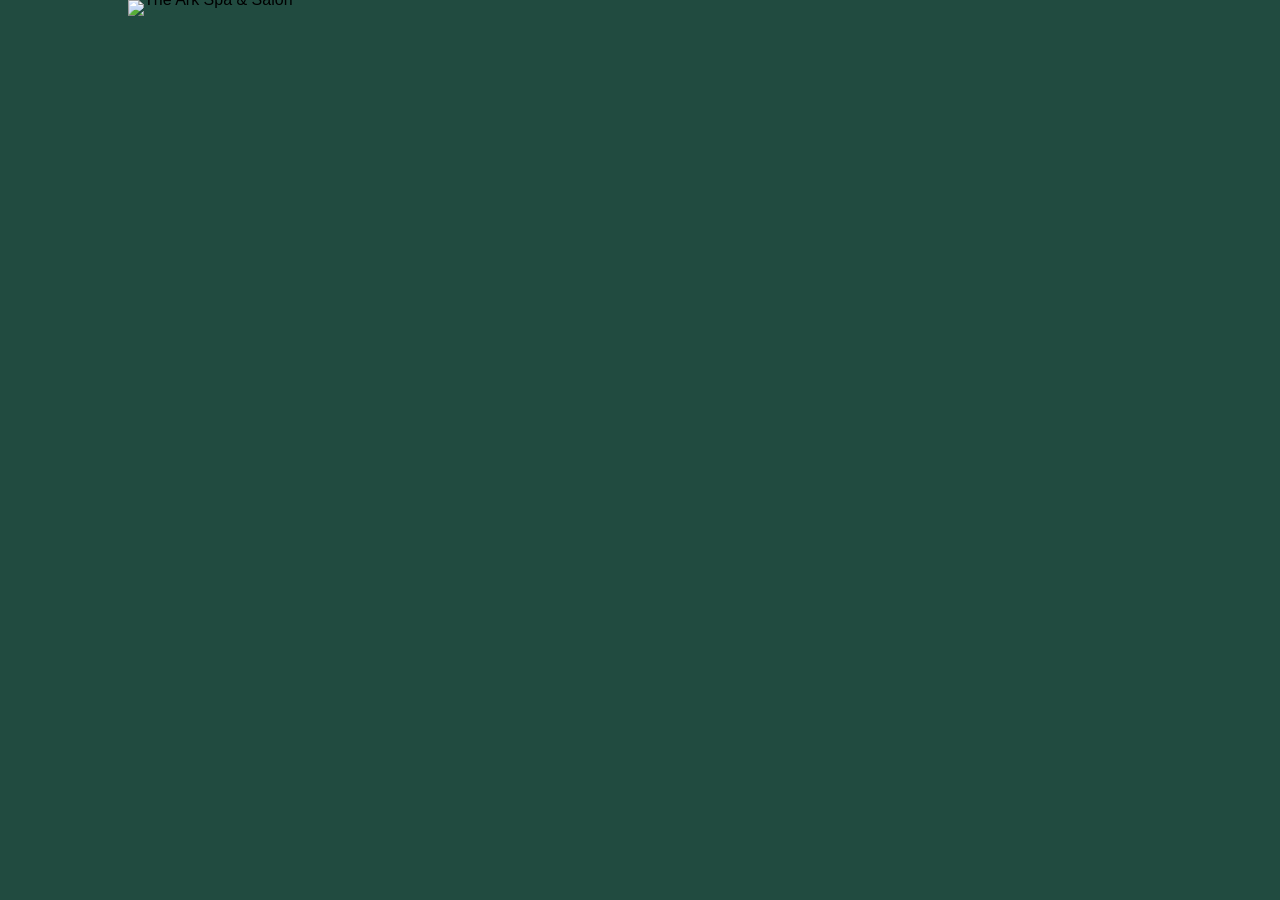
==== index.html @ 49e9280d "Fix master design loading with embedded SVG asset" ====
<!doctype html>
<html lang="en">
<head>
<meta charset="utf-8">
<meta name="viewport" content="width=device-width,initial-scale=1,viewport-fit=cover">
<title>The Ark Spa & Salon | Vijay Nagar, Indore</title>
<meta name="description" content="The Ark Spa & Salon — Reducing Stress • Increasing Relaxation. Vijay Nagar, Indore.">
<link rel="stylesheet" href="style.css?v=18">
</head>
<body>
<main class="design-shell" id="home">
  <img class="master-design" src="https://raw.githubusercontent.com/Anjulraja1995/the-ark-spa-salon/main/assets/master-design.svg?v=18" alt="The Ark Spa & Salon" decoding="sync" fetchpriority="high">
  <nav class="hotspots" aria-label="Website navigation">
    <a class="hotspot home" href="#home" aria-label="Home"></a>
    <a class="hotspot about" href="#about" aria-label="About Us"></a>
    <a class="hotspot services" href="#services" aria-label="Services"></a>
    <a class="hotspot packages" href="#packages" aria-label="Packages"></a>
    <a class="hotspot gallery" href="#gallery" aria-label="Gallery"></a>
    <a class="hotspot offers" href="#offers" aria-label="Offers"></a>
    <a class="hotspot contact" href="#contact" aria-label="Contact Us"></a>
    <button class="hotspot book" type="button" data-book aria-label="Book Appointment"></button>
    <a class="hotspot call" href="tel:+919584885121" aria-label="Call The Ark Spa and Salon"></a>
    <a class="hotspot whatsapp" target="_blank" rel="noopener" href="https://wa.me/919584885121?text=Hello%20The%20Ark%20Spa%20%26%20Salon%2C%20I%20would%20like%20to%20book%20an%20appointment." aria-label="WhatsApp The Ark Spa and Salon"></a>
    <span class="hotspot services-target" id="services" aria-hidden="true"></span>
    <span class="hotspot packages-target" id="packages" aria-hidden="true"></span>
    <span class="hotspot gallery-target" id="gallery" aria-hidden="true"></span>
    <span class="hotspot offers-target" id="offers" aria-hidden="true"></span>
    <span class="hotspot about-target" id="about" aria-hidden="true"></span>
    <span class="hotspot contact-target" id="contact" aria-hidden="true"></span>
  </nav>
</main>
<dialog id="booking">
  <form method="dialog" class="booking-card">
    <button class="close" value="cancel" aria-label="Close">×</button>
    <p class="eyebrow">THE ARK</p>
    <h2>Book Appointment</h2>
    <p>Daily 11:00 AM – 9:00 PM</p>
    <input id="bname" required placeholder="Your name">
    <input id="bphone" required inputmode="tel" placeholder="Mobile number">
    <select id="bservice"><option>Massage Therapy</option><option>Foot Therapy</option><option>Scrubbed Therapy</option><option>Asian Therapy</option></select>
    <input id="bdate" type="date"><input id="btime" type="time">
    <button class="send" type="button" id="sendBooking">Send on WhatsApp</button>
  </form>
</dialog>
<script>
const dialog=document.getElementById('booking');
document.querySelectorAll('[data-book]').forEach(b=>b.addEventListener('click',()=>dialog.showModal()));
document.getElementById('sendBooking').addEventListener('click',()=>{const name=document.getElementById('bname').value.trim(),phone=document.getElementById('bphone').value.trim(),service=document.getElementById('bservice').value,date=document.getElementById('bdate').value||'Not specified',time=document.getElementById('btime').value||'Not specified';if(!name||!phone){alert('Please enter your name and mobile number.');return}const message=`Hello The Ark Spa & Salon, I would like to book an appointment.\nName: ${name}\nMobile: ${phone}\nService: ${service}\nDate: ${date}\nTime: ${time}`;window.open('https://wa.me/919584885121?text='+encodeURIComponent(message),'_blank','noopener');dialog.close()});
</script>
</body>
</html>
---- style.css ----
*{box-sizing:border-box}html{scroll-behavior:smooth}body{margin:0;background:#214b40;font-family:Arial,Helvetica,sans-serif}.design-shell{position:relative;width:100%;max-width:1024px;margin:0 auto;background:#214b40;line-height:0}.master-design{display:block;width:100%;height:auto;max-width:1024px;margin:0 auto}.hotspots{position:absolute;inset:0;pointer-events:none}.hotspot{position:absolute;display:block;pointer-events:auto;background:transparent;border:0;padding:0;cursor:pointer}.hotspot.home{left:3%;top:1%;width:11%;height:4%}.hotspot.about{left:14%;top:1%;width:13%;height:4%}.hotspot.services{left:27%;top:1%;width:13%;height:4%}.hotspot.packages{left:40%;top:1%;width:13%;height:4%}.hotspot.gallery{left:53%;top:1%;width:12%;height:4%}.hotspot.offers{left:65%;top:1%;width:12%;height:4%}.hotspot.contact{left:77%;top:1%;width:13%;height:4%}.hotspot.book{right:2%;top:4%;width:26%;height:7%}.hotspot.call{left:8%;top:30%;width:30%;height:8%}.hotspot.whatsapp{left:40%;top:30%;width:30%;height:8%}.hotspot.services-target,.hotspot.packages-target,.hotspot.gallery-target,.hotspot.offers-target,.hotspot.about-target,.hotspot.contact-target{left:0;width:1px;height:1px;pointer-events:none}.services-target{top:35%}.packages-target{top:48%}.gallery-target{top:61%}.offers-target{top:72%}.about-target{top:82%}.contact-target{top:93%}dialog{border:0;padding:0;background:transparent}dialog::backdrop{background:rgba(10,30,25,.78)}.booking-card{position:relative;width:min(440px,92vw);padding:34px;border:0;border-radius:4px;background:#f7f1e6;color:#23483d;box-shadow:0 25px 80px rgba(0,0,0,.35);display:grid;gap:12px;line-height:1.4}.booking-card h2{margin:0;font:500 35px Georgia,serif}.booking-card p{margin:0}.eyebrow{margin:0 0 3px;color:#a27b3b;font-size:11px;font-weight:700;letter-spacing:.22em}.booking-card input,.booking-card select{width:100%;padding:13px;border:1px solid #d7c9ac;background:#fff;font:14px Arial}.close{position:absolute;right:13px;top:8px;border:0;background:none;font-size:28px;color:#23483d;cursor:pointer}.send{border:0;background:#1d493d;color:#fff;padding:13px 19px;border-radius:2px;font-weight:700;cursor:pointer}.hotspot:focus-visible{outline:2px solid #d2b071;outline-offset:2px}@media(max-width:700px){.hotspot.book{top:3.5%;height:6.5%}.hotspot.call,.hotspot.whatsapp{top:30%;height:9%}}
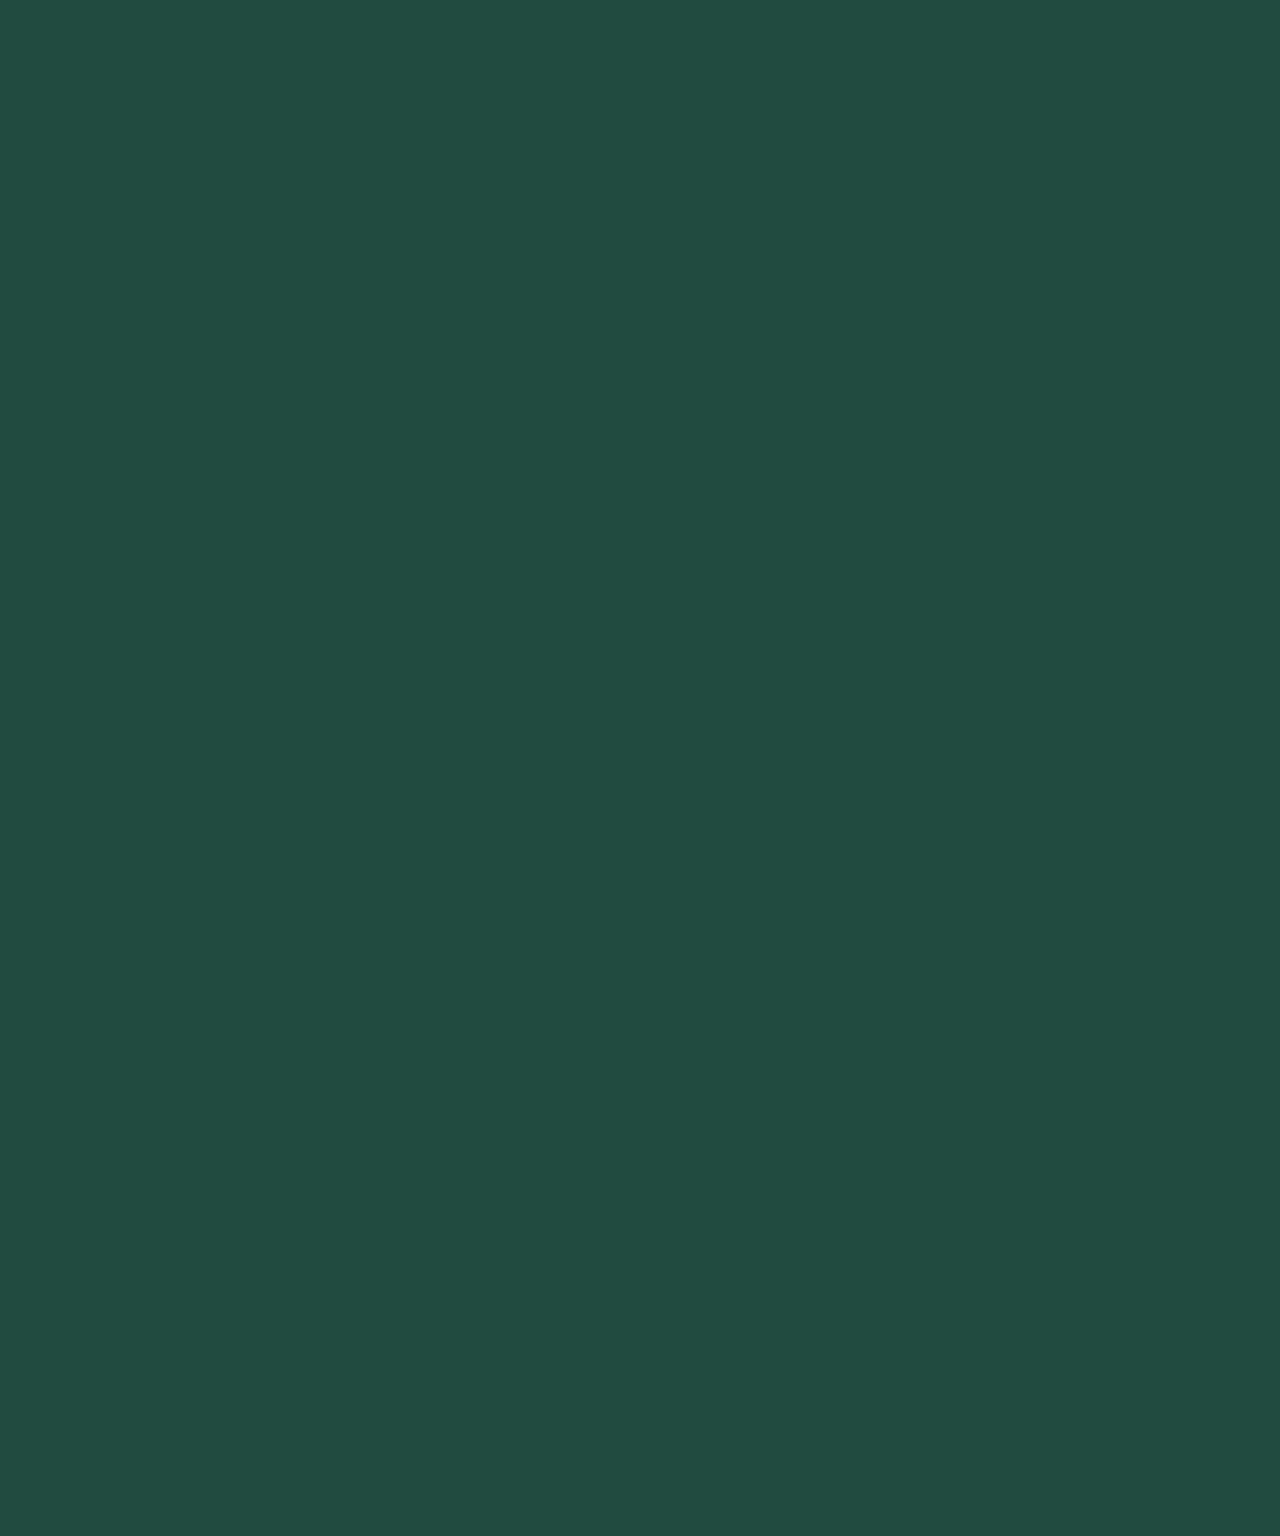
==== commit ff148d28: "Use the valid embedded master SVG instead of the broken JPG asset" ====
--- a/index.html
+++ b/index.html
@@ -5,11 +5,11 @@
 <meta name="viewport" content="width=device-width,initial-scale=1,viewport-fit=cover">
 <title>The Ark Spa & Salon | Vijay Nagar, Indore</title>
 <meta name="description" content="The Ark Spa & Salon — Reducing Stress • Increasing Relaxation. Vijay Nagar, Indore.">
-<link rel="stylesheet" href="style.css?v=18">
+<link rel="stylesheet" href="style.css?v=20">
 </head>
 <body>
 <main class="design-shell" id="home">
-  <img class="master-design" src="https://raw.githubusercontent.com/Anjulraja1995/the-ark-spa-salon/main/assets/master-design.svg?v=18" alt="The Ark Spa & Salon" decoding="sync" fetchpriority="high">
+  <img class="master-design" src="assets/master-design.svg?v=20" alt="The Ark Spa & Salon" decoding="sync" fetchpriority="high">
   <nav class="hotspots" aria-label="Website navigation">
     <a class="hotspot home" href="#home" aria-label="Home"></a>
     <a class="hotspot about" href="#about" aria-label="About Us"></a>
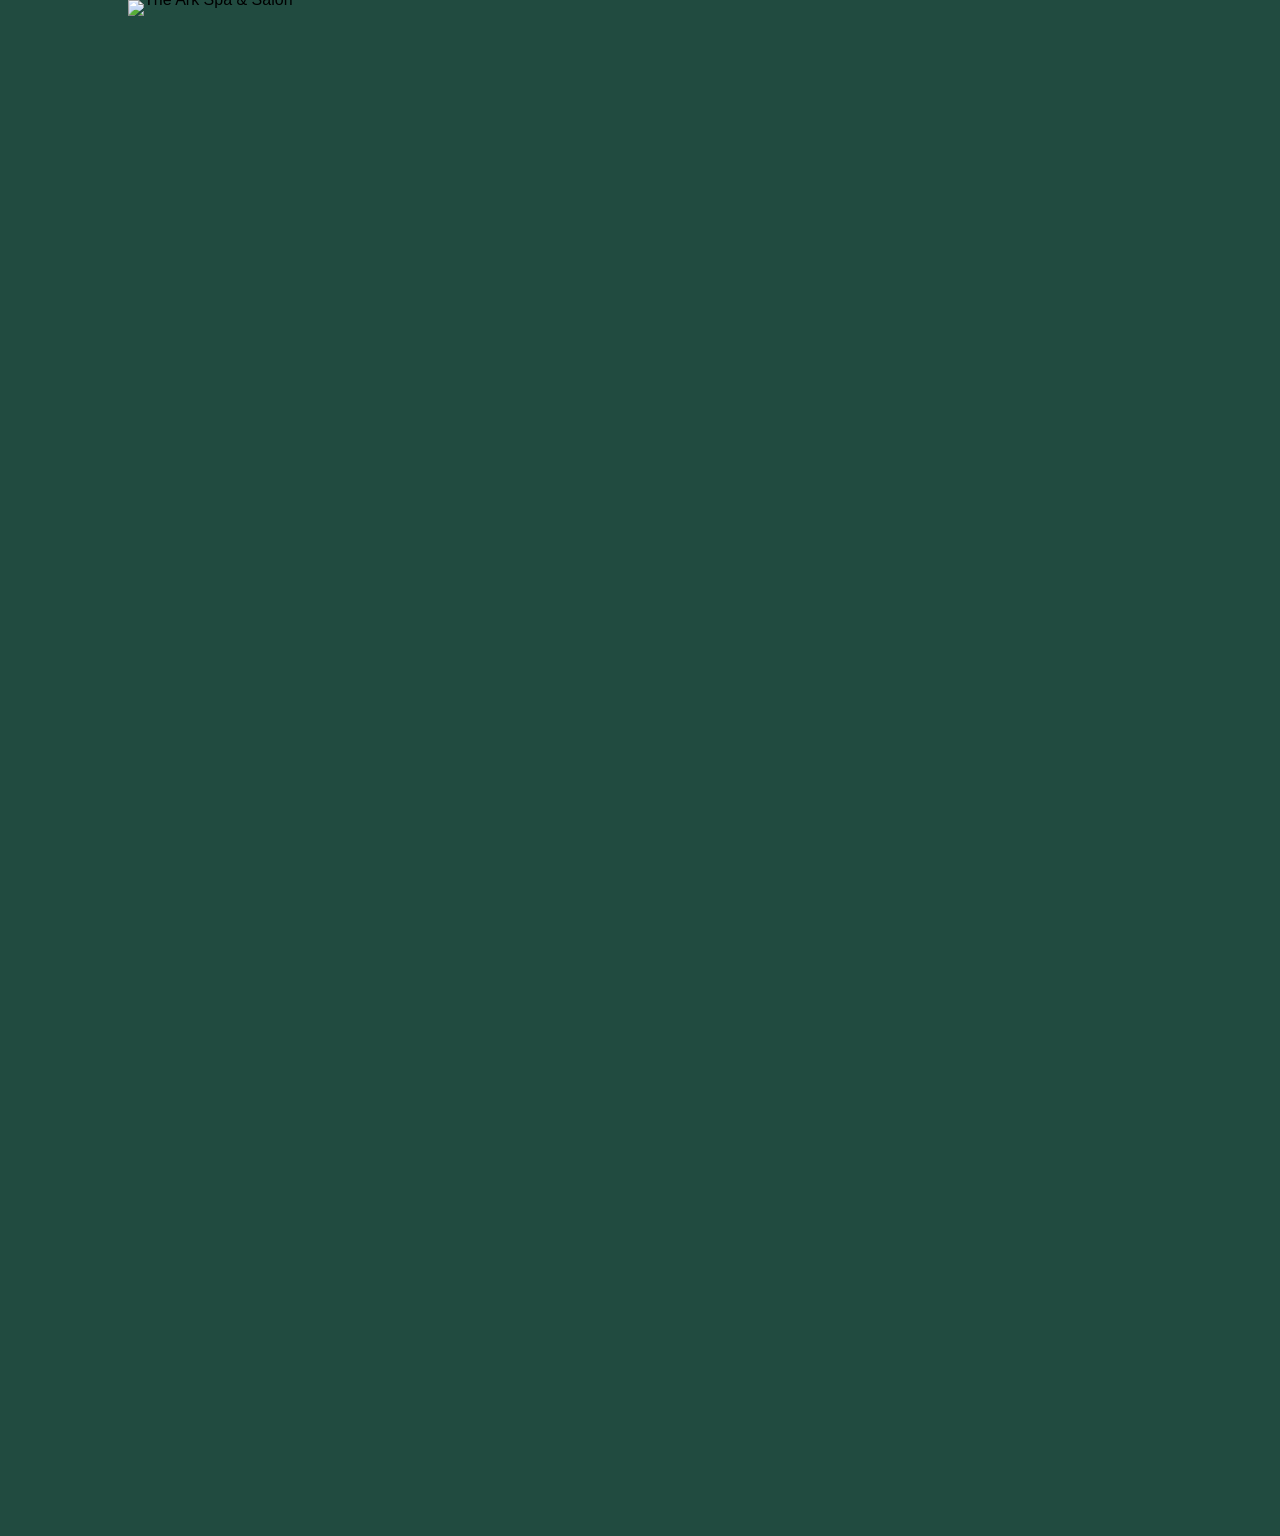
==== commit 9e0ad898: "Render master design as direct image" ====
--- a/index.html
+++ b/index.html
@@ -5,11 +5,11 @@
 <meta name="viewport" content="width=device-width,initial-scale=1,viewport-fit=cover">
 <title>The Ark Spa & Salon | Vijay Nagar, Indore</title>
 <meta name="description" content="The Ark Spa & Salon — Reducing Stress • Increasing Relaxation. Vijay Nagar, Indore.">
-<link rel="stylesheet" href="style.css?v=20">
+<link rel="stylesheet" href="style.css?v=24">
 </head>
 <body>
 <main class="design-shell" id="home">
-  <img class="master-design" src="assets/master-design.svg?v=20" alt="The Ark Spa & Salon" decoding="sync" fetchpriority="high">
+  <img class="master-design" src="./assets/master-design.jpg?v=24" alt="The Ark Spa & Salon" decoding="sync" fetchpriority="high">
   <nav class="hotspots" aria-label="Website navigation">
     <a class="hotspot home" href="#home" aria-label="Home"></a>
     <a class="hotspot about" href="#about" aria-label="About Us"></a>
@@ -48,4 +48,4 @@
 document.getElementById('sendBooking').addEventListener('click',()=>{const name=document.getElementById('bname').value.trim(),phone=document.getElementById('bphone').value.trim(),service=document.getElementById('bservice').value,date=document.getElementById('bdate').value||'Not specified',time=document.getElementById('btime').value||'Not specified';if(!name||!phone){alert('Please enter your name and mobile number.');return}const message=`Hello The Ark Spa & Salon, I would like to book an appointment.\nName: ${name}\nMobile: ${phone}\nService: ${service}\nDate: ${date}\nTime: ${time}`;window.open('https://wa.me/919584885121?text='+encodeURIComponent(message),'_blank','noopener');dialog.close()});
 </script>
 </body>
-</html>
+</html>
--- a/style.css
+++ b/style.css
@@ -1 +1 @@
-*{box-sizing:border-box}html{scroll-behavior:smooth}body{margin:0;background:#214b40;font-family:Arial,Helvetica,sans-serif}.design-shell{position:relative;width:100%;max-width:1024px;margin:0 auto;background:#214b40;line-height:0}.master-design{display:block;width:100%;height:auto;max-width:1024px;margin:0 auto}.hotspots{position:absolute;inset:0;pointer-events:none}.hotspot{position:absolute;display:block;pointer-events:auto;background:transparent;border:0;padding:0;cursor:pointer}.hotspot.home{left:3%;top:1%;width:11%;height:4%}.hotspot.about{left:14%;top:1%;width:13%;height:4%}.hotspot.services{left:27%;top:1%;width:13%;height:4%}.hotspot.packages{left:40%;top:1%;width:13%;height:4%}.hotspot.gallery{left:53%;top:1%;width:12%;height:4%}.hotspot.offers{left:65%;top:1%;width:12%;height:4%}.hotspot.contact{left:77%;top:1%;width:13%;height:4%}.hotspot.book{right:2%;top:4%;width:26%;height:7%}.hotspot.call{left:8%;top:30%;width:30%;height:8%}.hotspot.whatsapp{left:40%;top:30%;width:30%;height:8%}.hotspot.services-target,.hotspot.packages-target,.hotspot.gallery-target,.hotspot.offers-target,.hotspot.about-target,.hotspot.contact-target{left:0;width:1px;height:1px;pointer-events:none}.services-target{top:35%}.packages-target{top:48%}.gallery-target{top:61%}.offers-target{top:72%}.about-target{top:82%}.contact-target{top:93%}dialog{border:0;padding:0;background:transparent}dialog::backdrop{background:rgba(10,30,25,.78)}.booking-card{position:relative;width:min(440px,92vw);padding:34px;border:0;border-radius:4px;background:#f7f1e6;color:#23483d;box-shadow:0 25px 80px rgba(0,0,0,.35);display:grid;gap:12px;line-height:1.4}.booking-card h2{margin:0;font:500 35px Georgia,serif}.booking-card p{margin:0}.eyebrow{margin:0 0 3px;color:#a27b3b;font-size:11px;font-weight:700;letter-spacing:.22em}.booking-card input,.booking-card select{width:100%;padding:13px;border:1px solid #d7c9ac;background:#fff;font:14px Arial}.close{position:absolute;right:13px;top:8px;border:0;background:none;font-size:28px;color:#23483d;cursor:pointer}.send{border:0;background:#1d493d;color:#fff;padding:13px 19px;border-radius:2px;font-weight:700;cursor:pointer}.hotspot:focus-visible{outline:2px solid #d2b071;outline-offset:2px}@media(max-width:700px){.hotspot.book{top:3.5%;height:6.5%}.hotspot.call,.hotspot.whatsapp{top:30%;height:9%}}+*{box-sizing:border-box}html{scroll-behavior:smooth}body{margin:0;background:#214b40;font-family:Arial,Helvetica,sans-serif}.design-shell{position:relative;width:100%;max-width:1024px;margin:0 auto;background:#214b40;line-height:0;overflow:hidden}.master-design{display:block;width:100%;height:150vw;max-height:1536px;max-width:1024px;margin:0 auto;border:0;background:transparent}.hotspots{position:absolute;inset:0;pointer-events:none}.hotspot{position:absolute;display:block;pointer-events:auto;background:transparent;border:0;padding:0;cursor:pointer}.hotspot.home{left:3%;top:1%;width:11%;height:4%}.hotspot.about{left:14%;top:1%;width:13%;height:4%}.hotspot.services{left:27%;top:1%;width:13%;height:4%}.hotspot.packages{left:40%;top:1%;width:13%;height:4%}.hotspot.gallery{left:53%;top:1%;width:12%;height:4%}.hotspot.offers{left:65%;top:1%;width:12%;height:4%}.hotspot.contact{left:77%;top:1%;width:13%;height:4%}.hotspot.book{right:2%;top:4%;width:26%;height:7%}.hotspot.call{left:8%;top:30%;width:30%;height:8%}.hotspot.whatsapp{left:40%;top:30%;width:30%;height:8%}.hotspot.services-target,.hotspot.packages-target,.hotspot.gallery-target,.hotspot.offers-target,.hotspot.about-target,.hotspot.contact-target{left:0;width:1px;height:1px;pointer-events:none}.services-target{top:35%}.packages-target{top:48%}.gallery-target{top:61%}.offers-target{top:72%}.about-target{top:82%}.contact-target{top:93%}dialog{border:0;padding:0;background:transparent}dialog::backdrop{background:rgba(10,30,25,.78)}.booking-card{position:relative;width:min(440px,92vw);padding:34px;border:0;border-radius:4px;background:#f7f1e6;color:#23483d;box-shadow:0 25px 80px rgba(0,0,0,.35);display:grid;gap:12px;line-height:1.4}.booking-card h2{margin:0;font:500 35px Georgia,serif}.booking-card p{margin:0}.eyebrow{margin:0 0 3px;color:#a27b3b;font-size:11px;font-weight:700;letter-spacing:.22em}.booking-card input,.booking-card select{width:100%;padding:13px;border:1px solid #d7c9ac;background:#fff;font:14px Arial}.close{position:absolute;right:13px;top:8px;border:0;background:none;font-size:28px;color:#23483d;cursor:pointer}.send{border:0;background:#1d493d;color:#fff;padding:13px 19px;border-radius:2px;font-weight:700;cursor:pointer}.hotspot:focus-visible{outline:2px solid #d2b071;outline-offset:2px}@media(max-width:700px){.hotspot.book{top:3.5%;height:6.5%}.hotspot.call,.hotspot.whatsapp{top:30%;height:9%}}
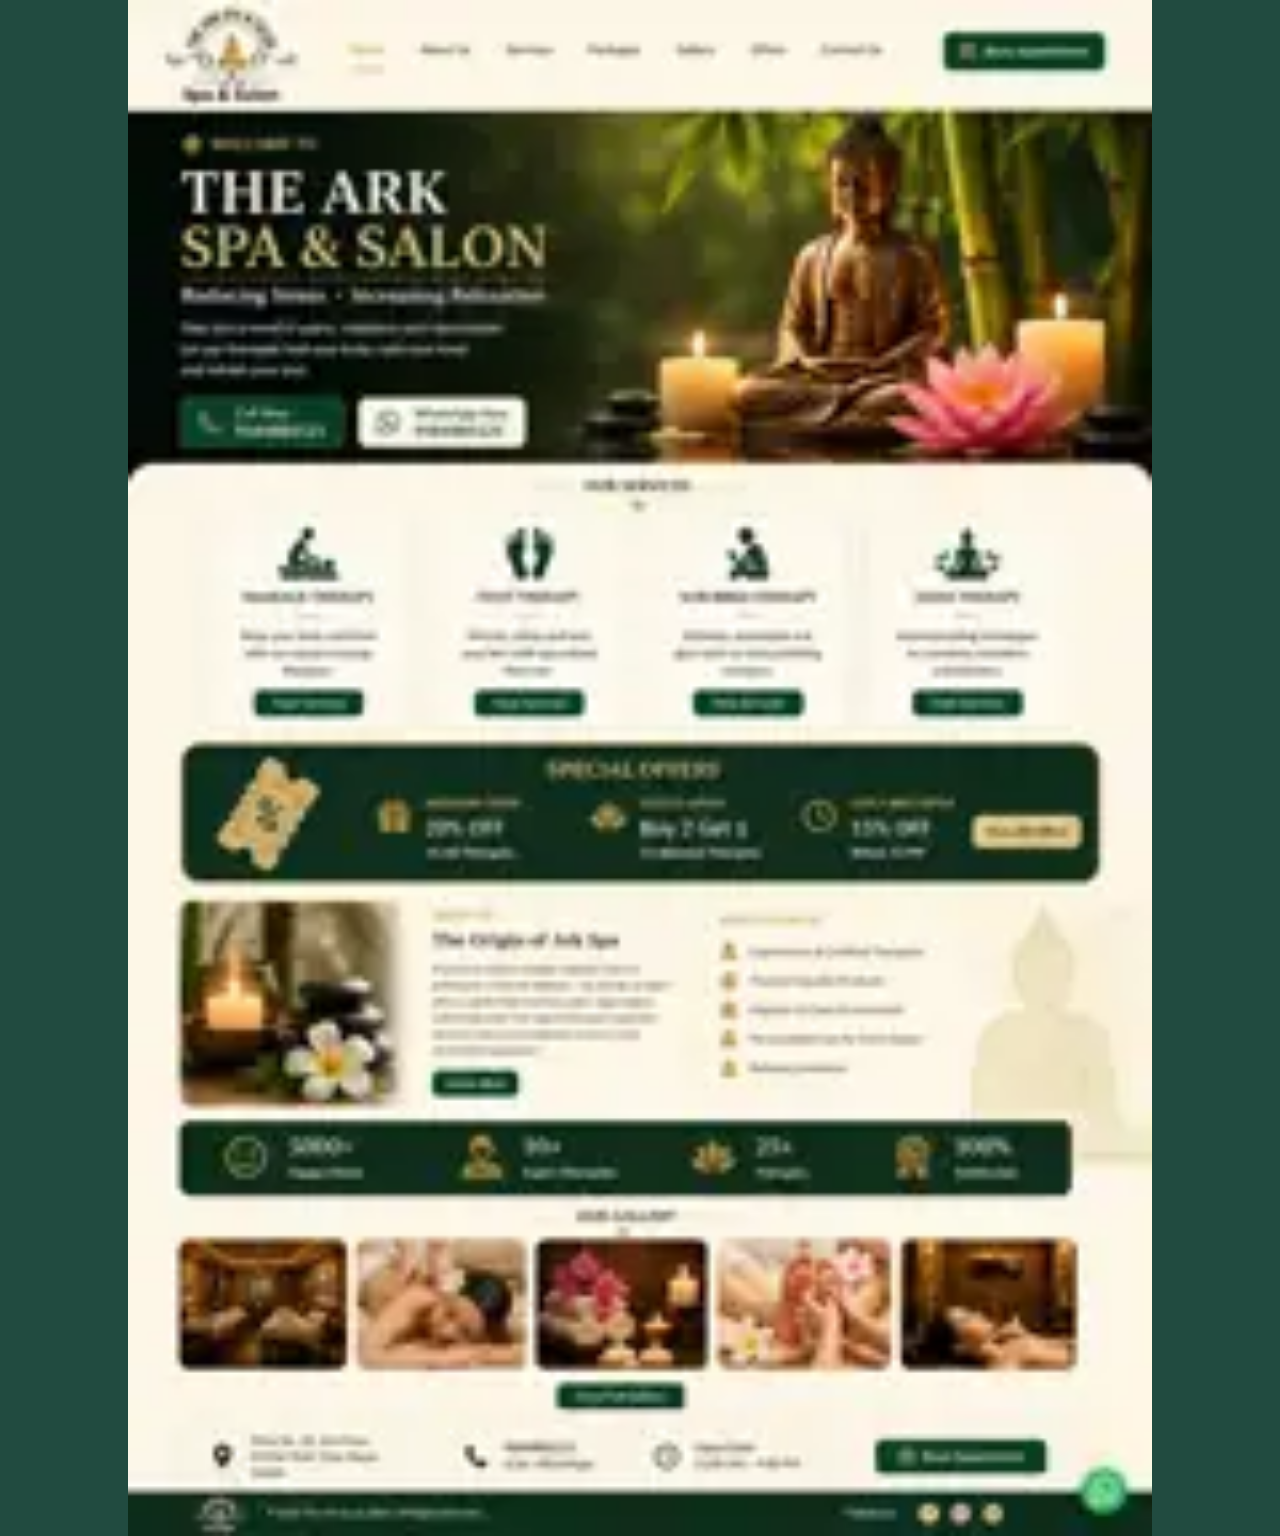
==== commit cd5e5d73: "Embed approved master design directly in page" ====
--- a/index.html
+++ b/index.html
@@ -5,11 +5,11 @@
 <meta name="viewport" content="width=device-width,initial-scale=1,viewport-fit=cover">
 <title>The Ark Spa & Salon | Vijay Nagar, Indore</title>
 <meta name="description" content="The Ark Spa & Salon — Reducing Stress • Increasing Relaxation. Vijay Nagar, Indore.">
-<link rel="stylesheet" href="style.css?v=24">
+<link rel="stylesheet" href="style.css?v=25">
 </head>
 <body>
 <main class="design-shell" id="home">
-  <img class="master-design" src="./assets/master-design.jpg?v=24" alt="The Ark Spa & Salon" decoding="sync" fetchpriority="high">
+  <img class="master-design" src="[data-uri]" alt="The Ark Spa & Salon" decoding="sync" fetchpriority="high">
   <nav class="hotspots" aria-label="Website navigation">
     <a class="hotspot home" href="#home" aria-label="Home"></a>
     <a class="hotspot about" href="#about" aria-label="About Us"></a>
